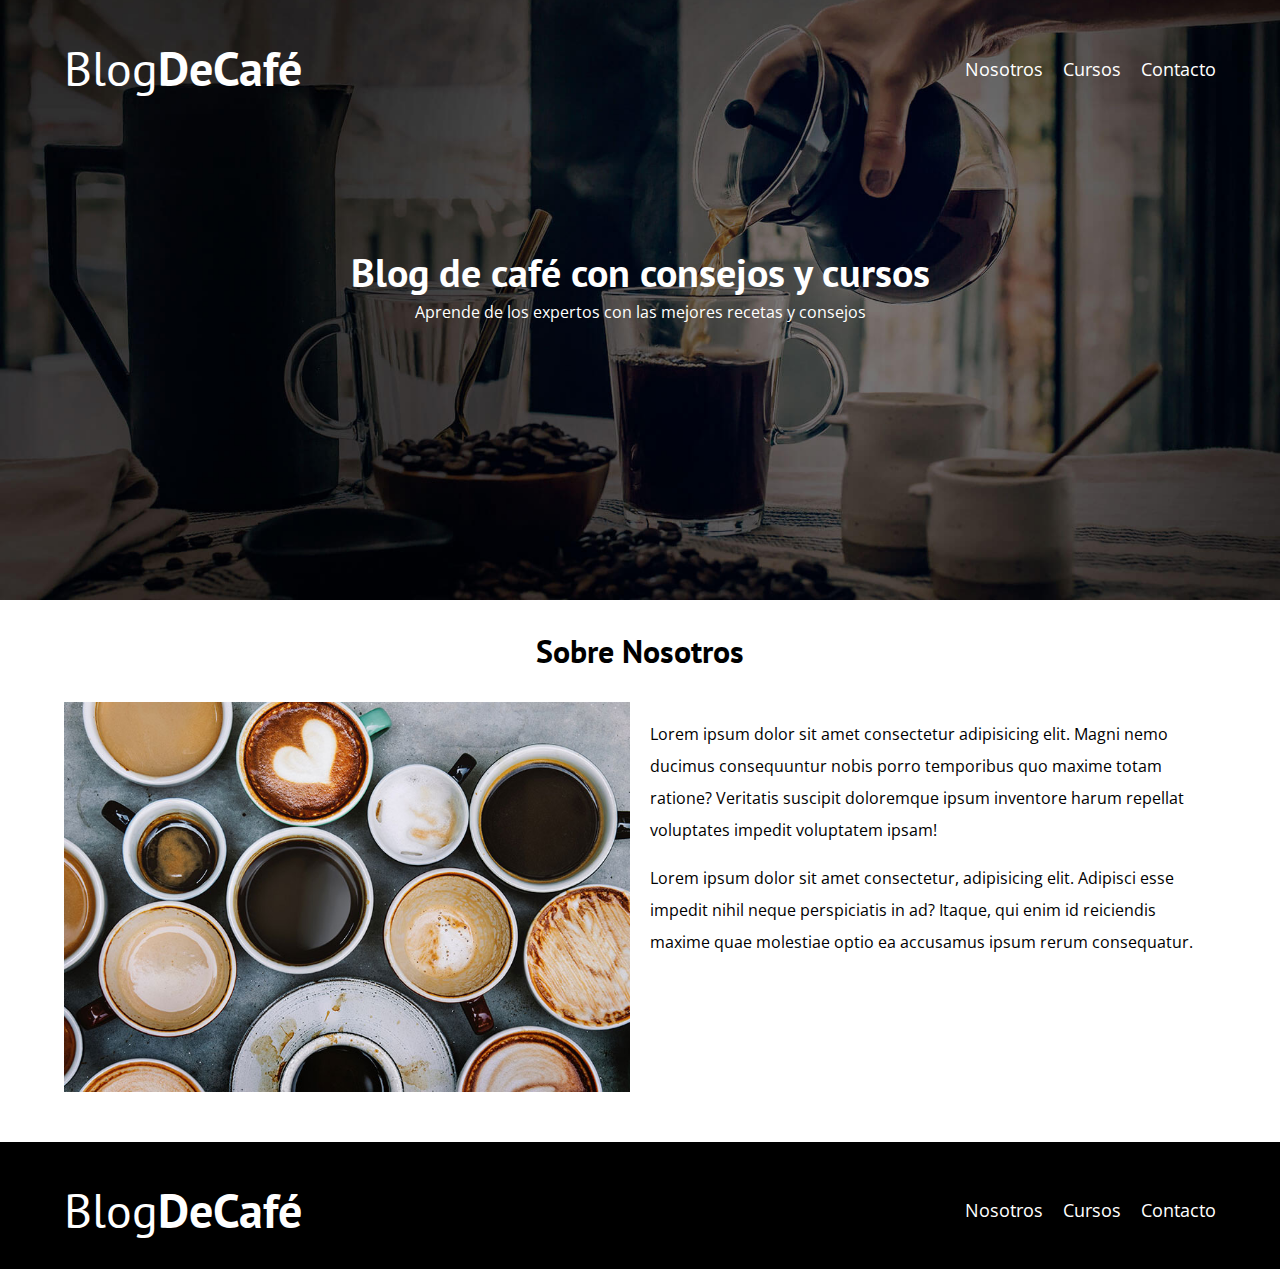
==== nosotros.html @ b97ecaba "BlogDeCafe V1.0.0 Pagina principal y nosotros" ====
<!DOCTYPE html>
<html lang="en">
<head>
    <meta charset="UTF-8">
    <meta http-equiv="X-UA-Compatible" content="IE=edge">
    <meta name="viewport" content="width=device-width, initial-scale=1.0">
    <title>Document</title>

    <link rel="stylesheet" href="css/normalize.css">
    <link rel="preconnect" href="https://fonts.googleapis.com"><link rel="preconnect" href="https://fonts.gstatic.com" crossorigin><link href="https://fonts.googleapis.com/css2?family=Open+Sans&family=PT+Sans:wght@400;700&display=swap" rel="stylesheet">
    <link rel="stylesheet" href="css/style.css">
</head>
<body>
    <header class="header">
        <div class="contenedor">
            <div class="barra">
                <a class="logo" href="index.html">
                    <h1 class="logo__nombre no-margin text-center">Blog<span class="logo__bold">DeCafé</span></h1>
                </a>
                <nav class="navegacion">
                    <a href="nosotros.html" class="navegacion__enlace">Nosotros</a>
                    <a href="cursos.html" class="navegacion__enlace">Cursos</a>
                    <a href="contacto.html" class="navegacion__enlace">Contacto</a>
                </nav>
            </div>
        </div>

        <div class="header__texto">
            <h2 class="no-margin">Blog de café con consejos y cursos</h2>
            <a class="no'margin">Aprende de los expertos con las mejores recetas y consejos</a>
        </div>
    </header>

    <div class="contenedor">
        <h3 class="text-center">Sobre Nosotros</h3>

        <div class="sobre-nosotros">
            <div class="sobre-nosotros__imagen">
                <img src="img/nosotros.jpg" alt="Imagen Nosotros">
            </div>

            <div class="sobre-nosotros__texto">
                <p>Lorem ipsum dolor sit amet consectetur adipisicing elit. Magni nemo ducimus consequuntur nobis porro temporibus quo maxime totam ratione? Veritatis suscipit doloremque ipsum inventore harum repellat voluptates impedit voluptatem ipsam!</p>
                <p>Lorem ipsum dolor sit amet consectetur, adipisicing elit. Adipisci esse impedit nihil neque perspiciatis in ad? Itaque, qui enim id reiciendis maxime quae molestiae optio ea accusamus ipsum rerum consequatur.</p>
            </div>
        </div>
    </div>
    <footer class="footer">
        <div class="contenedor">
            <div class="barra">
                <a class="logo" href="index.html">
                    <h1 class="logo__nombre no-margin text-center">Blog<span class="logo__bold">DeCafé</span></h1>
                </a>
                <nav class="navegacion">
                    <a href="nosotros.html" class="navegacion__enlace">Nosotros</a>
                    <a href="cursos.html" class="navegacion__enlace">Cursos</a>
                    <a href="contacto.html" class="navegacion__enlace">Contacto</a>
                </nav>
            </div>
        </div>
    </footer>
</body>
</html>
---- css/style.css ----
:root{
    --fuenteHeading: 'PT Sans', sans-serif;
    --fuenteParrafos: 'Open Sans', sans-serif;

    --primario: #784D3C;
    --secundario: #f35314;
    --gris: #e1e1e1;
    --blanco: #ffffff;
    --negro: #000000;
}

html {
    box-sizing: border-box;
    font-size: 62.5%;
}

*, *:before, *:after {
    box-sizing: inherit;
}

body {
    font-family: var(--fuenteParrafos);
    font-size: 1.6rem;
    line-height: 2;
}

/** Globales **/
.contenedor {
    max-width: 120rem;
    width:  min(90%, 120rem);
    margin: 0 auto; /*Centrar contenido horizontal*/
}

a {
    text-decoration: none;
}

h1, h2, h3 {
    font-family: var(--fuenteHeading);
    line-height: 1.2;
}
h1 {
    font-size: 4.8rem;
}

h2 {
    font-size: 4rem;
}

h3 {
    font-size: 3.2rem;
}

h4 {
    font-size: 2.8rem;
}

img {
    max-width: 100%;
}

/* Utiliodades */
.no-margin {
    margin: 0;
}
.no-padding {
    padding: 0;
}
.text-center {
    text-align: center;
}

.header {
    background-image: url(../img/banner.jpg);
    height: 60rem;
    background-size: cover;
    background-repeat: no-repeat;
    background-position: center center;
}
.header__texto {
    text-align: center;
    color: var(--blanco);
    margin-top: 5rem;
}
@media (min-width: 768px) {
    .header__texto {
        margin-top: 15rem;
    }
}

@media (min-width: 768px) {
    .barra {
        display: flex;
        justify-content: space-between;
        align-items: center;
    }
}
.barra{
    padding-top: 4rem;
}
.logo{
    color: var(--blanco);
}
.logo__nombre {
    font-weight: 400;
}
.logo__bold {
    font-weight: 700;
}

@media (min-width: 768px) {
    .navegacion{
        display: flex;
        gap: 2rem;
    }
}
.navegacion__enlace {
    display: block;
    text-align: center;
    font-size: 1.8rem;
    color: var(--blanco);
}

@media (min-width: 768px) {
    .contenido-principal {
        display: grid;
        grid-template-columns: 2fr 1fr;
        column-gap: 4rem;
    }
}

.entrada {
    border-bottom: 1px solid var(--gris);
    margin-bottom: 2rem;
}
.entrada:last-of-type {
    border: none;
    margin-bottom: 0;
}

.buttom {
    display: block;
    font-family: var(--fuenteHeading);
    color: var(--blanco);
    text-align: center;
    padding: 1rem 3rem;
    font-size: 1.8rem;
    text-transform: uppercase;
    font-weight: 700;
    margin-bottom: 2rem;
}
.buttom:hover {
    color: var(--gris);
}
@media (min-width: 768px) {
    .buttom {
        display: inline-block;
    }
}
.buttom--primary {
    background-color: var(--negro);
}
.buttom--secundary {
    background-color: var(--primario);
}

.cursos {
    list-style: none;
}

.widget-curso {
    border-bottom: 1px solid var(--gris);
    margin-bottom: 2rem;
}
.widget-curso:last-of-type {
    border: none;
    margin-bottom: 0;
}
.widget-curso__label {
    font-family: var(--fuenteHeading);
    font-weight: bold;
}
.widget-curso__info {
    font-weight: normal;
}
.widget-curso__info, 
.widget-curso__label {
    font-size: 2rem;
}

.footer {
    background-color: var(--negro);
    padding-bottom: 3rem;
    margin-top: 4rem;
}

/*Sobre Nosotros */
@media (min-width: 768px) {
    .sobre-nosotros{
        display: grid;
        grid-template-columns: repeat(2, 1fr);
        column-gap: 2rem;
    }
    
}
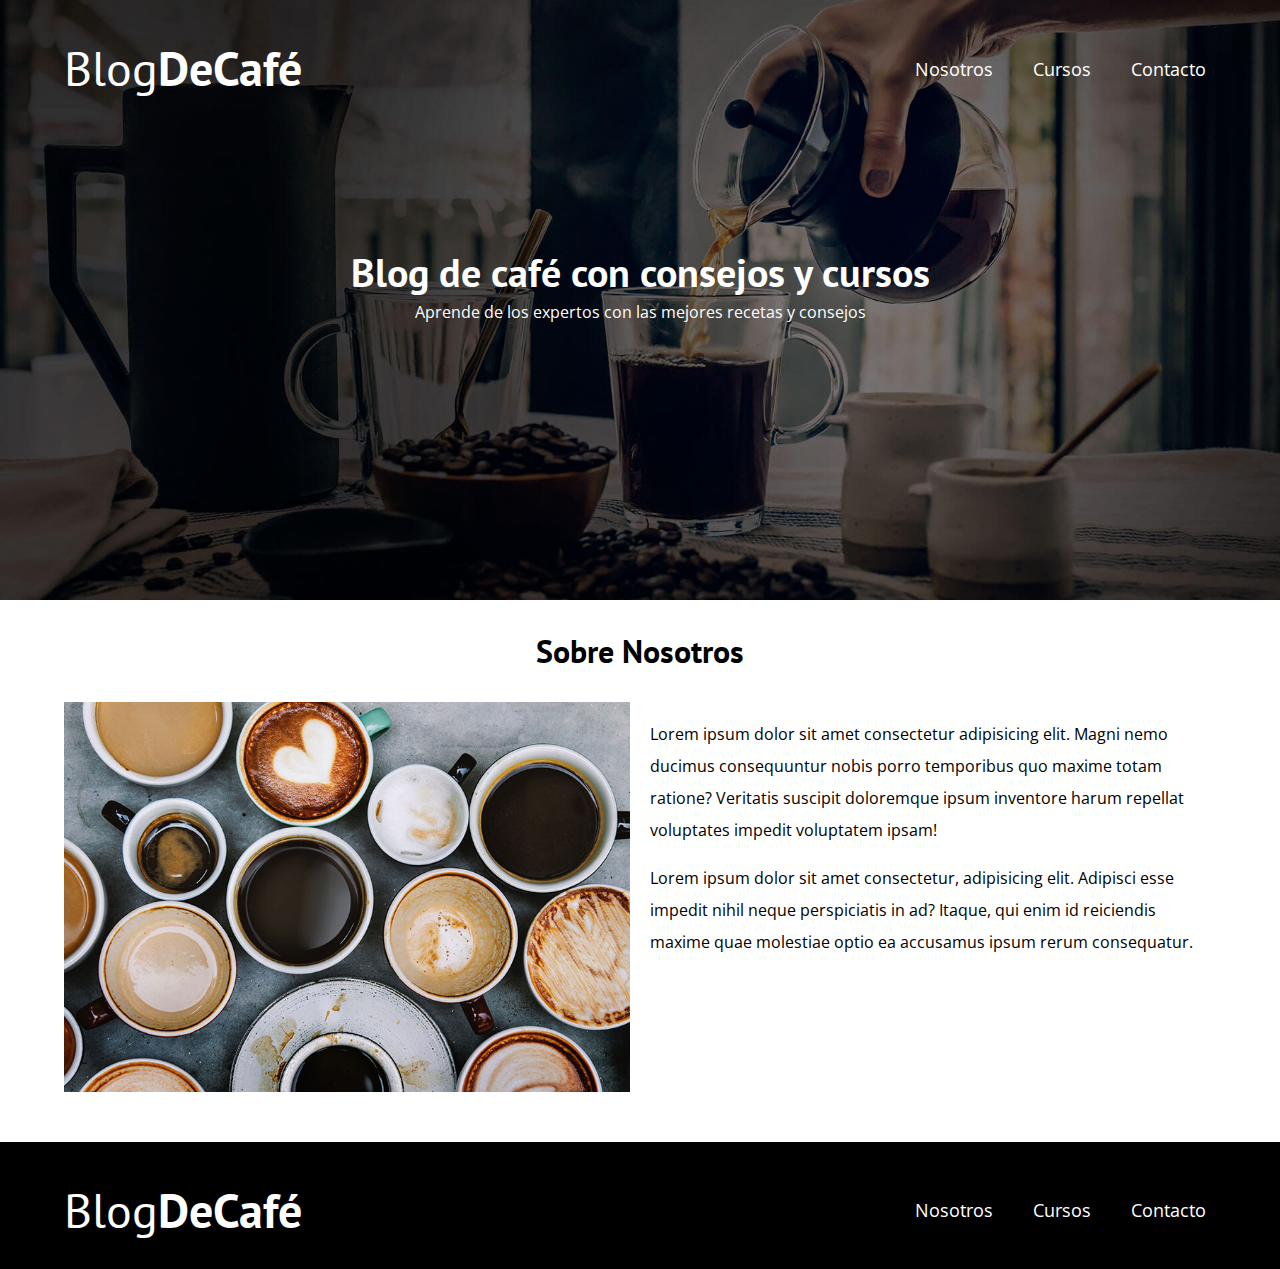
==== commit 090e0382: "BlogDeCafe v1.1.0  Pagina cursos" ====
--- a/nosotros.html
+++ b/nosotros.html
@@ -4,7 +4,7 @@
     <meta charset="UTF-8">
     <meta http-equiv="X-UA-Compatible" content="IE=edge">
     <meta name="viewport" content="width=device-width, initial-scale=1.0">
-    <title>Document</title>
+    <title>BlogDeCafé</title>
 
     <link rel="stylesheet" href="css/normalize.css">
     <link rel="preconnect" href="https://fonts.googleapis.com"><link rel="preconnect" href="https://fonts.gstatic.com" crossorigin><link href="https://fonts.googleapis.com/css2?family=Open+Sans&family=PT+Sans:wght@400;700&display=swap" rel="stylesheet">
--- a/css/style.css
+++ b/css/style.css
@@ -119,6 +119,7 @@
     text-align: center;
     font-size: 1.8rem;
     color: var(--blanco);
+    padding: 1rem;
 }
 
 @media (min-width: 768px) {
@@ -176,7 +177,8 @@
     border: none;
     margin-bottom: 0;
 }
-.widget-curso__label {
+.widget-curso__label,
+.curso__label {
     font-family: var(--fuenteHeading);
     font-weight: bold;
 }
@@ -201,6 +203,21 @@
         grid-template-columns: repeat(2, 1fr);
         column-gap: 2rem;
     }
-    
-}
-
+}
+
+/*Cursos*/
+.curso {
+    padding: 3rem 0;
+    border-bottom: 1px solid var(--gris);
+}
+@media (min-width: 768px) {
+    .curso {
+        display: grid;
+        grid-template-columns: 1fr 2fr;
+        column-gap: 2rem;
+    }
+}
+.curso:last-of-type {
+    padding: 0;
+    border-bottom: none;
+}
